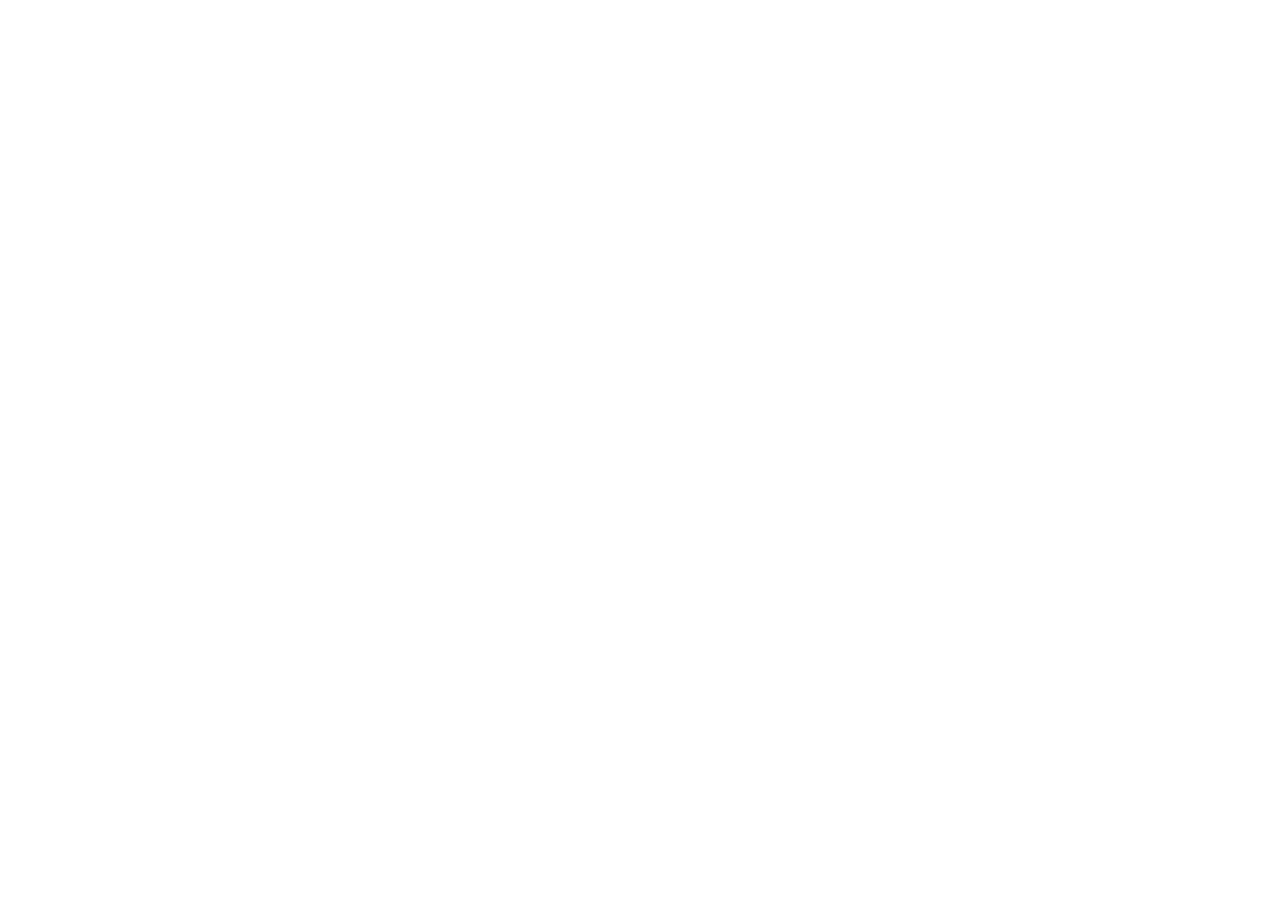
==== index.html @ a2ba1245 "upgrades" ====
<!DOCTYPE html>
<html lang="en">
<head>
    <meta charset="UTF-8">
    <meta name="viewport" content="width=device-width, initial-scale=1.0">
    <title>Accueil web</title>
</head>
<body>
    
</body>
</html>
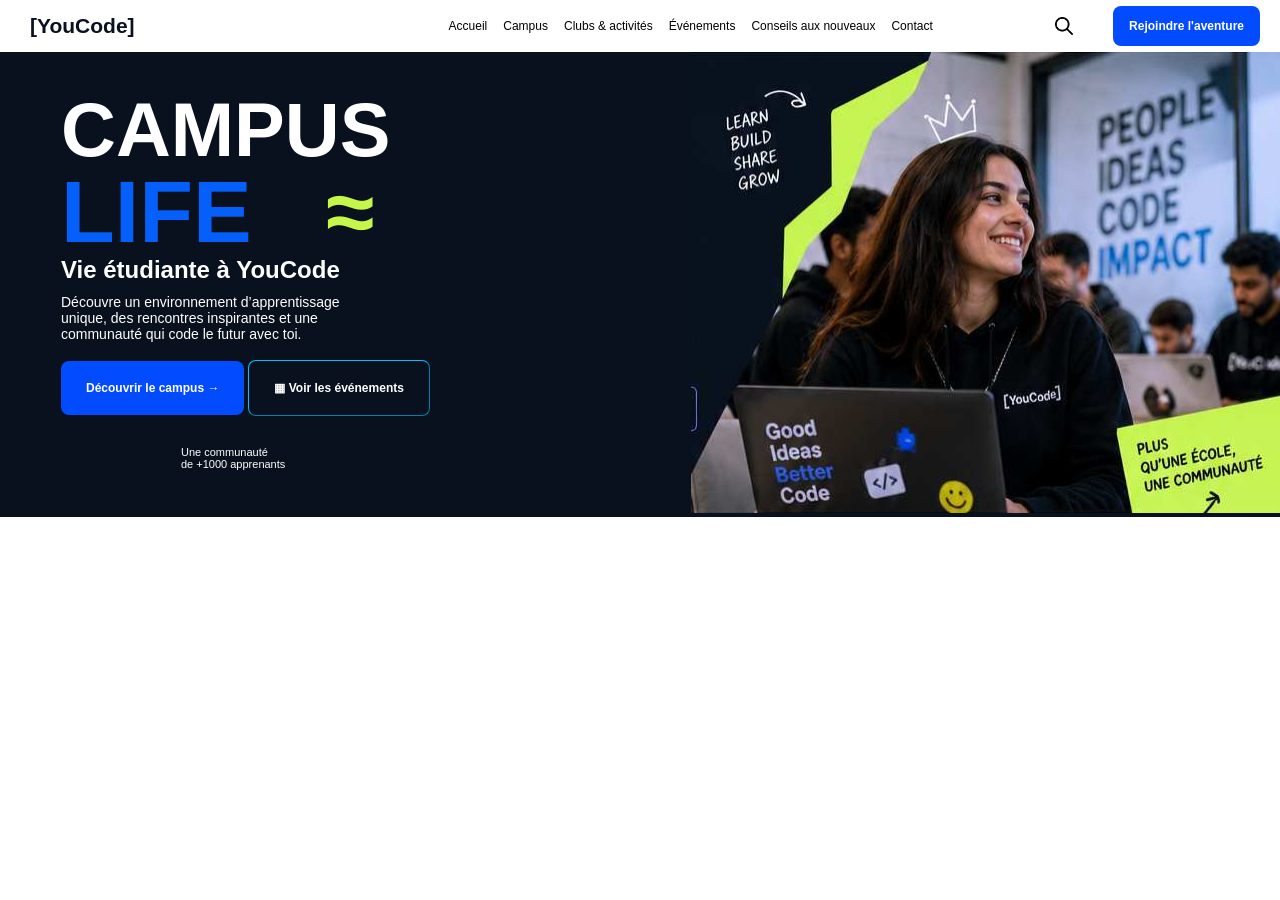
==== commit ac008ff3: "upgrading" ====
--- a/index.html
+++ b/index.html
@@ -3,9 +3,52 @@
 <head>
     <meta charset="UTF-8">
     <meta name="viewport" content="width=device-width, initial-scale=1.0">
+    <link href="css/style.css" rel="stylesheet">
     <title>Accueil web</title>
 </head>
 <body>
-    
+     <header class="Header">
+        <nav class="navbar">
+            <h4 class="NavBarTittle">[YouCode]</h4>
+            <ul class="NavLinks">
+                <li><a href="">Accueil</a></li>
+                <li><a href="">Campus</a></li>
+                <li><a href="">Clubs & activités</a></li>
+                <li><a href="">Événements</a></li>
+                <li><a href="">Conseils aux nouveaux</a></li>
+                <li><a href="">Contact</a></li>
+            </ul>
+        </nav>
+        <div class="IconAndButton">
+            <img class="SearchIcon" src="assets/icons/search_icon.png">
+            <a href=""class="Rejoindrelink">Rejoindre l'aventure</a>
+        </div>
+    </header>
+    <main class="MainIndex">
+        <div class="HeroCampusLife">
+            <div class="BigText">
+                <div class="TheBig2">
+                    <h1 id="Campus">CAMPUS</h1>
+                    <h1 id="Life">LIFE <span class="waves">≈</span></h1>
+                </div>
+                <h2 id="TextUnderTheBig2">Vie étudiante à YouCode</h2>
+                <h3 id="HeroCampusLifeText1">Découvre un environnement d’apprentissage unique,
+                    des rencontres inspirantes et une communauté qui code
+                    le futur avec toi.</h3>
+            </div>
+            <div class="HeroCampusLifeButtons">
+                <button id="ButtonDécouvrirLeCampus" type="button">Découvrir le campus →</button>
+                <button id="VoirLesEvénements" type="button">▦  Voir les événements</button>
+            </div>
+            <div class="CirclesAndTexts">
+                <p id="HeroCampusLifePetitText">Une communauté<br>
+                de +1000 apprenants</p>
+                <span class="dot"></span>
+            </div>
+        </div>
+        <div>
+            <img class="HeroCampusLifeGirlPic" src="assets/images/girl_pic.jpg">
+        </div>
+    </main>
 </body>
 </html>
--- a/css/style.css
+++ b/css/style.css
@@ -0,0 +1,297 @@
+
+.NavBarTittle{
+    text-align: left;
+    font-family: Inter,sans-serif;
+    font-size: 21px;
+    font-weight: 800;
+    color: #0A1222;
+}
+.NavLinks{
+    flex-direction: row;
+    font-family: Inter,sans-serif;
+    font-size: 12px;
+    list-style-type: none;
+    margin: 0px 10px 0px 100px;
+    padding: 6px;
+    text-decoration: none;
+    display: flex;
+    flex-direction: row;
+    justify-content: space-around;
+}
+.NavLinks > li > a{
+    text-decoration: none;
+    color: black;
+    padding: 8px;
+}
+.NavLinks > li >a:hover{
+    color: #034BFF;
+    text-decoration: underline;
+}
+.Header{
+    height: 52px;
+    display: flex;
+    justify-content: space-between;
+}
+.IconAndButton{
+    flex-direction: row;
+    margin-right: 20px;
+    display: flex;
+    height: 100%;
+    justify-content: center;
+    align-items: center;
+    gap: 40px;    
+}
+.navbar{
+    display: flex;
+    flex-direction: row;
+    justify-content: center;
+    align-items: center;
+    gap: 200px;
+    padding: 0px 10px;
+    margin: 0px 20px;;
+}
+.SearchIcon{
+    width: 18px;
+    height: 18px;
+}
+.Rejoindrelink{
+    padding: 13px 16px;
+    color: white;
+    background-color: #034BFF;
+    border-radius: 8px;
+    font-size: 12px;
+    font-weight: 700;
+    font-family: Inter,sans-serif;
+    text-decoration: none;
+}
+.BlueSmallText{
+    color: #034BFF;
+    font-family: Label,sans-serif;
+    font-size: 12px;
+    font-weight: 400;
+}
+.RejoindreButton:hover{
+    color: white;
+    text-decoration: underline;
+}
+.MainText{
+    padding-left: 35px;
+    padding-right: 35px;
+}
+.ThickBigText{
+    font-family: Inter,sans-serif;
+    font-size: 30px;
+    font-weight: 900;
+    margin: 0px 0px 35px 0px;
+}
+.Formulaire{
+    font-family: Inter,sans-serif;
+    font-size: 14px;
+    font-weight: 400;
+}
+.FormulaireInput::placeholder{
+    opacity: 0.5;
+}
+.FormulaireInput>input{
+    width: 620px;
+    height: 50px;
+    margin: -10px 1px 20px 1px;
+    border-radius: 10px;
+    border-color: #48484a;
+    border: none;
+    border: rgba(115, 116, 117, 0.399) 2px solid;
+    padding-left: 15px;
+}
+.FormulaireButton{
+    padding: 13px 16px;
+    color: white;
+    background-color: #5E5BFF;
+    border-radius: 8px;
+    font-size: 12px;
+    font-weight: 700;
+    font-family: Inter,sans-serif;
+    height: 50px;
+    width: 620px;
+    text-align: left;
+    font-style: italic;
+}
+.FooterTittle{
+    color: white;
+    font-family: Inter,sans-serif;
+    font-size: 24px;
+    font-weight: 800;
+    height: 29px;
+    width: 129;
+    padding: 0px 0px 0px 55px;
+}
+.UnderTittleText{
+    color: #818284;
+    font-family: Inter,sans-serif;
+    font-size: 16px;
+    font-weight: 400;
+    height: 46px;
+    width: 330px;
+    padding: 0px 0px 30px 55px;
+}
+.FOOTER{
+    background-color: black;
+}
+#Explorer{
+    color: lime;
+    font-size: 13px;
+    height: 17px;
+    width: 58px;
+}
+.Explore>a{
+    flex-direction: column;
+    text-decoration: none;
+    color: #818284;
+    font-size: 13px;
+    font-weight: 400;
+    font-family: Inter, sans-serif;
+    height: 16px;
+    width: 51px;
+}
+#SeRetrouver{
+    color: lime;
+    font-size: 13px;
+    height: 17px;
+    width: 58px;
+}
+.Others>a{
+    flex-direction: column;
+    text-decoration: none;
+    color: #818284;
+    font-size: 13px;
+    font-weight: 400;
+    font-family: Inter, sans-serif;
+    height: 16px;
+    width: 51px;
+}
+.FooterThings{
+    flex-direction: row;
+    display: flex;
+    padding-top: 30px;
+    padding-bottom: 30px;
+    padding-right: 100px;
+    justify-content: space-around;
+    gap: 250px;
+}
+
+.Footer{
+    flex-direction: row;
+    display: flex;
+    justify-content: space-between;
+    align-items: center;
+    align-content: center;
+    padding-right: 180px;
+}
+.FooterUnderText>p{
+    color: #818284;
+    font-family: Inter,sans-serif;
+    font-size: 12px;
+    font-weight: 400;
+}
+.FooterUnderText{
+    flex-direction: row;
+    display: flex;
+    justify-content: space-around;
+    align-items: center;
+    align-content: center;
+    padding-bottom: 10px;
+    gap: 300px;
+}
+/* =========================================================================================================================================================================================== */
+.HeroCampusLife{
+    background-color: #08111D;
+    height: 461px;
+}
+body{
+    margin: 0px;
+    padding: 0px;
+}
+#Campus{
+    color: white;
+    font-size: 76px;
+    font-weight: 700;
+    padding-left: 61px;
+    margin: 40px 20px 0px 0px;
+    font-family: Inter, sans-serif;
+}
+#Life{
+    color: rgb(5, 95, 250);
+    font-size: 88px;
+    font-weight: 800;
+    padding-left: 61px;
+    margin: 0px 20px 0px 0px;
+    font-family: Inter, sans-serif;
+}
+#TextUnderTheBig2{
+    padding-left: 61px;
+    font-style: 26px;
+    font-weight: 800;
+    color: white;
+    font-family: Inter, sans-serif;
+    margin: 0px 20px 10px 0px;
+}
+#HeroCampusLifeText1{
+    color: white;
+    padding-left: 61px;
+    height: 51px;
+    width: 300px;
+    margin: 0px 0px 15px 0px;
+    font-size: 14px;
+    font-weight: 400;
+    font-family: Inter, sans-serif;
+}
+
+#HeroCampusLifePetitText{
+    color: white;
+    padding-left: 181px;
+    font-family: Inter, sans-serif;
+    font-size: 11px;
+    margin: 30px 13px 15px 0px;
+}
+.HeroCampusLifeGirlPic{
+    width: 589px;
+    height: 461px;
+}
+.MainIndex{
+    flex-direction: row;
+    display: flex;
+    justify-content: space-between;
+    width: 100%;
+    background-color: #08111D;
+}
+.waves{
+    color: #C7F64A;
+    padding-left: 50px;
+}
+.BigText{
+    font-style: Inter,sans-serif;
+}
+.TheBig2{
+    line-height: 1;
+}
+.HeroCampusLifeButtons{
+    padding-left: 61px;
+}
+#ButtonDécouvrirLeCampus{
+    background-color: #034BFF;
+    color: white;
+    border-radius: 8px;
+    padding: 20px 25px;
+    font-size: 12px;
+    font-weight: 700;
+    border-width: 0px;
+}
+#VoirLesEvénements{
+    background-color: #034aff00;
+    color: white;
+    border-radius: 8px;
+    padding: 20px 25px;
+    font-size: 12px;
+    font-weight: 700;
+    border-width: 1px;
+    border-color: rgb(0, 191, 255);
+}
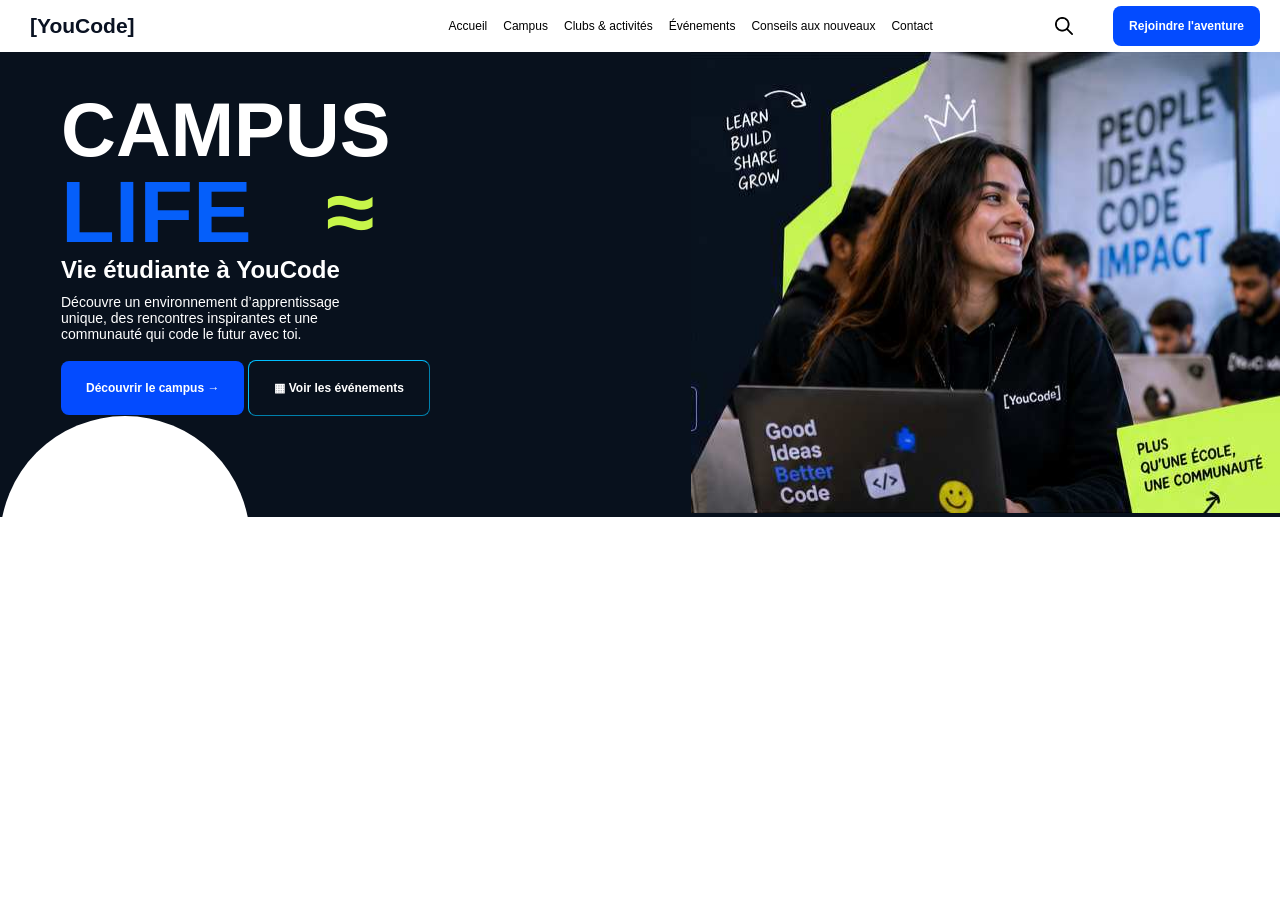
==== commit f2c38a88: "upgrading" ====
--- a/index.html
+++ b/index.html
@@ -40,10 +40,12 @@
                 <button id="ButtonDécouvrirLeCampus" type="button">Découvrir le campus →</button>
                 <button id="VoirLesEvénements" type="button">▦  Voir les événements</button>
             </div>
+            <div class="Dwara"><div class="dot"></div>
+
+            </div>
             <div class="CirclesAndTexts">
                 <p id="HeroCampusLifePetitText">Une communauté<br>
                 de +1000 apprenants</p>
-                <span class="dot"></span>
             </div>
         </div>
         <div>
--- a/css/style.css
+++ b/css/style.css
@@ -295,3 +295,9 @@
     border-width: 1px;
     border-color: rgb(0, 191, 255);
 }
+.dot{
+    height: 250px;
+    width: 250px;
+    border-radius: 50%;
+    background-color: white;
+}
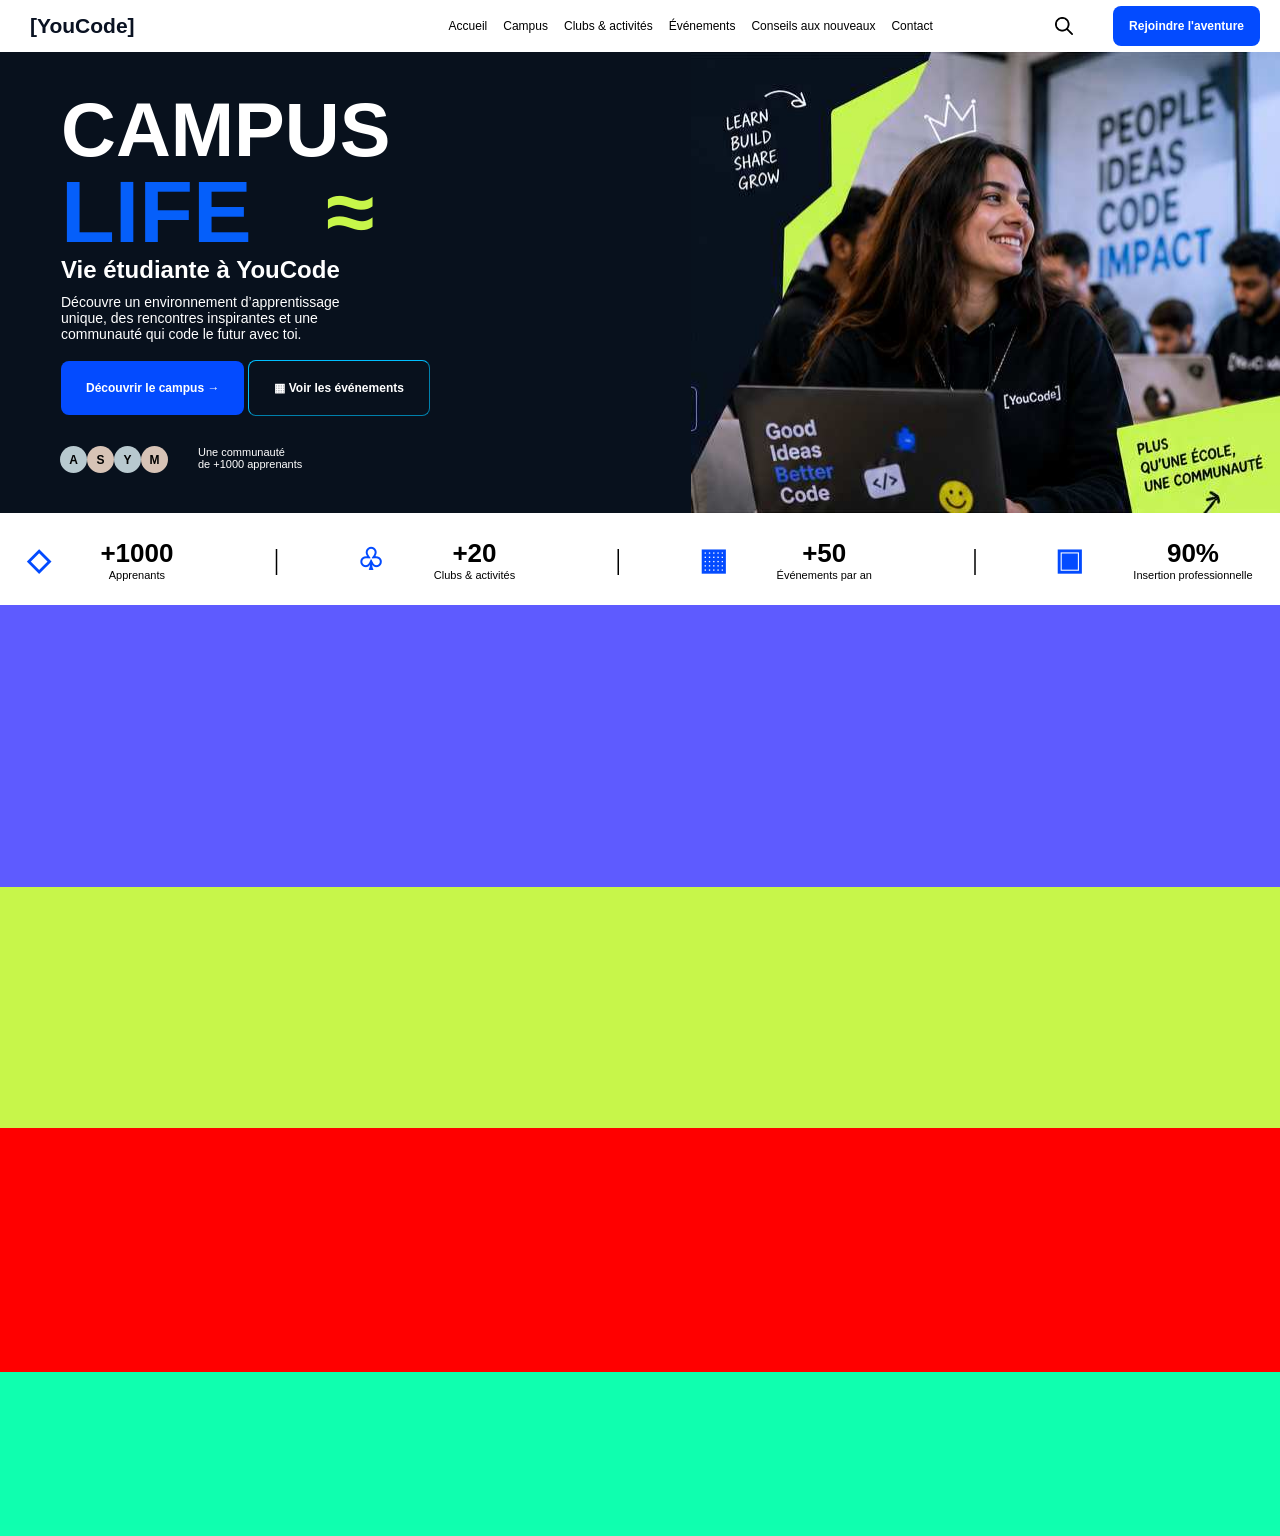
==== commit ccbc4333: "upgrading" ====
--- a/index.html
+++ b/index.html
@@ -1,5 +1,5 @@
 <!DOCTYPE html>
-<html lang="en">
+<html lang="fr">
 <head>
     <meta charset="UTF-8">
     <meta name="viewport" content="width=device-width, initial-scale=1.0">
@@ -21,7 +21,7 @@
         </nav>
         <div class="IconAndButton">
             <img class="SearchIcon" src="assets/icons/search_icon.png">
-            <a href=""class="Rejoindrelink">Rejoindre l'aventure</a>
+            <a href="inscription.html"class="Rejoindrelink">Rejoindre l'aventure</a>
         </div>
     </header>
     <main class="MainIndex">
@@ -34,23 +34,80 @@
                 <h2 id="TextUnderTheBig2">Vie étudiante à YouCode</h2>
                 <h3 id="HeroCampusLifeText1">Découvre un environnement d’apprentissage unique,
                     des rencontres inspirantes et une communauté qui code
-                    le futur avec toi.</h3>
+                    le futur avec toi.
+                </h3>
             </div>
             <div class="HeroCampusLifeButtons">
                 <button id="ButtonDécouvrirLeCampus" type="button">Découvrir le campus →</button>
-                <button id="VoirLesEvénements" type="button">▦  Voir les événements</button>
+                <button id="VoirLesEvénements" type="button"> ▦  Voir les événements</button>
             </div>
-            <div class="Dwara"><div class="dot"></div>
-
-            </div>
-            <div class="CirclesAndTexts">
+            <div class="CirclesAndText">
+                <div class="Circles">
+                    <div class="dot1">A</div>
+                    <div class="dot2">S</div>
+                    <div class="dot1">Y</div>
+                    <div class="dot2">M</div>
+                </div>
                 <p id="HeroCampusLifePetitText">Une communauté<br>
-                de +1000 apprenants</p>
+                    de +1000 apprenants
+                </p>
             </div>
         </div>
-        <div>
-            <img class="HeroCampusLifeGirlPic" src="assets/images/girl_pic.jpg">
+         <img class="HeroCampusLifeGirlPic" src="assets/images/girl_pic.jpg">
+    </main>
+    <main class="ChiffresClés">
+        <div class="FirstStat">
+            <div class="FirstSign">
+                <p>◇</p>
+            </div>
+            <div class="FirstKeyStat">
+                <p class="StatNumbers">+1000</p>
+                <p class="StatText">Apprenants</p>
+            </div>
+            <p class="Separateur">|</p>
+        </div>
+        <div class="SecondStat">
+            <div class="SecondSign"">
+                <p>♧</p>
+            </div>
+            <div class="FirstKeyStat">
+                <p class="StatNumbers">+20</p>
+                <p class="StatText">Clubs & activités</p>
+            </div>
+            <p class="Separateur">|</p>
+        </div>
+        <div class="ThirdStat">
+            <div class="ThirdSign">
+                <p>▦</p>
+            </div>
+            <div class="ThirdKeyStat">
+                <p class="StatNumbers">+50</p>
+                <p class="StatText">Événements par an</p>
+            </div>
+            <p class="Separateur">|</p>
+        </div>
+        <div class="LastStat">
+            <div class="LastSign"">
+                <p>▣</p>
+            </div>
+            <div class="FirstKeyStat">
+                <p class="StatNumbers">90%</p>
+                <p class="StatText">Insertion professionnelle</p>
+            </div>
         </div>
     </main>
+    <main class="Campus">
+
+    </main>
+    <main class="YourYouCodeJourney">
+
+    </main>
+    <main class="Événements">
+
+    </main>
+    <main class="Témoignage">
+        
+    </main>
+    
 </body>
 </html>
--- a/css/style.css
+++ b/css/style.css
@@ -247,10 +247,10 @@
 
 #HeroCampusLifePetitText{
     color: white;
-    padding-left: 181px;
+    padding-left: 30px;
     font-family: Inter, sans-serif;
     font-size: 11px;
-    margin: 30px 13px 15px 0px;
+    margin: 0;
 }
 .HeroCampusLifeGirlPic{
     width: 589px;
@@ -268,7 +268,7 @@
     padding-left: 50px;
 }
 .BigText{
-    font-style: Inter,sans-serif;
+    font-family: Inter,sans-serif;
 }
 .TheBig2{
     line-height: 1;
@@ -295,9 +295,184 @@
     border-width: 1px;
     border-color: rgb(0, 191, 255);
 }
-.dot{
-    height: 250px;
-    width: 250px;
+.dot1{
+    height: 27px;
+    width: 27px;
     border-radius: 50%;
-    background-color: white;
-}+    background-color: #B8C9CF;
+    text-align: center;
+     display: flex;
+    justify-content: center;
+    align-items: center;
+    font-family: Inter,sans-serif;
+    font-size: 12px;
+    font-weight: 700;
+}
+.dot2{
+    height: 27px;
+    width: 27px;
+    border-radius: 50%;
+    background-color: #D7C3B6;
+    display: flex;
+    justify-content: center;
+    align-items: center;
+    font-family: Inter,sans-serif;
+    font-size: 12px;
+    font-weight: 700;
+}
+.Circles{
+    display: flex;
+    flex-direction: row;
+}
+.CirclesAndText{
+    display: flex;
+    margin: 30px 0px 0px 60px;
+}
+/* ===================================================================================================================================== */
+.ChiffresClés{
+    height: 92px;
+    background-color:white;
+    padding: 0;
+    margin: 0;
+    display: flex;
+    justify-content: space-evenly;
+    flex-direction: row;
+    align-items: center;
+    gap: 0px;
+}
+.FirstSign p{
+    padding: 0;
+    margin: 0;
+    font-size: 30px;
+    font-weight: 700;
+    font-family: Inter, sans-serif;
+    color: #034BFF;
+}
+.FirstKeyStat{
+    font-family: Inter, sans-serif;
+    display: flex;
+    flex-direction: column;
+    align-items: center;
+}
+.FirstKeyStat p {
+    margin: 0;
+}
+.StatNumbers{
+    font-size: 26px;
+    font-weight: 800;
+}
+.Separateur{
+    font-size: 30px;
+    font-weight: 500;
+    padding-right: 50px;
+    padding-left: 50px;
+    margin: 0;
+}
+.StatText{
+    font-size: 11px;
+    font-weight: 400;
+}
+.FirstStat{
+    display: flex;
+    justify-content: space-around;
+    flex-direction: row;
+    align-items: center;
+    gap: 50px;
+}
+.SecondSign p{
+    padding: 0;
+    margin: 0;
+    font-size: 30px;
+    font-weight: 700;
+    font-family: Inter, sans-serif;
+    color: #034BFF;
+}
+.SecondKeyStat{
+    font-family: Inter, sans-serif;
+    display: flex;
+    flex-direction: column;
+    align-items: center;
+}
+.SecondKeyStat p {
+    margin: 0;
+}
+.SecondStat{
+    display: flex;
+    justify-content: space-around;
+    flex-direction: row;
+    align-items: center;
+    gap: 50px;
+}
+.ThirdSign p{
+    padding: 0;
+    margin: 0;
+    font-size: 30px;
+    font-weight: 700;
+    font-family: Inter, sans-serif;
+    color: #034BFF;
+}
+.ThirdKeyStat{
+    font-family: Inter, sans-serif;
+    display: flex;
+    flex-direction: column;
+    align-items: center;
+}
+.ThirdKeyStat p {
+    margin: 0;
+}
+.ThirdStat{
+    display: flex;
+    justify-content: space-around;
+    flex-direction: row;
+    align-items: center;
+    gap: 50px;
+}
+.LastSign p{
+    padding: 0;
+    margin: 0;
+    font-size: 30px;
+    font-weight: 700;
+    font-family: Inter, sans-serif;
+    color: #034BFF;
+}
+.LastKeyStat{
+    font-family: Inter, sans-serif;
+    display: flex;
+    flex-direction: column;
+    align-items: center;
+}
+.LastKeyStat p {
+    margin: 0;
+}
+.LastStat{
+    display: flex;
+    justify-content: space-around;
+    flex-direction: row;
+    align-items: center;
+    gap: 50px;
+}
+/* ===================================================================================================================================== */
+.Campus{
+    background-color: #5E5BFF;
+    height: 282px;
+    padding: 0;
+    margin: 0;
+}
+.YourYouCodeJourney{
+    background-color: #C7F64A;
+    height: 241px;
+    padding: 0;
+    margin: 0;
+}
+.Événements{
+    background-color: red;
+    height: 244px;
+    padding: 0;
+    margin: 0;
+}
+.Témoignage{
+    background-color: #03ffabf2;
+    height: 164px;
+    padding: 0;
+    margin: 0;
+}
